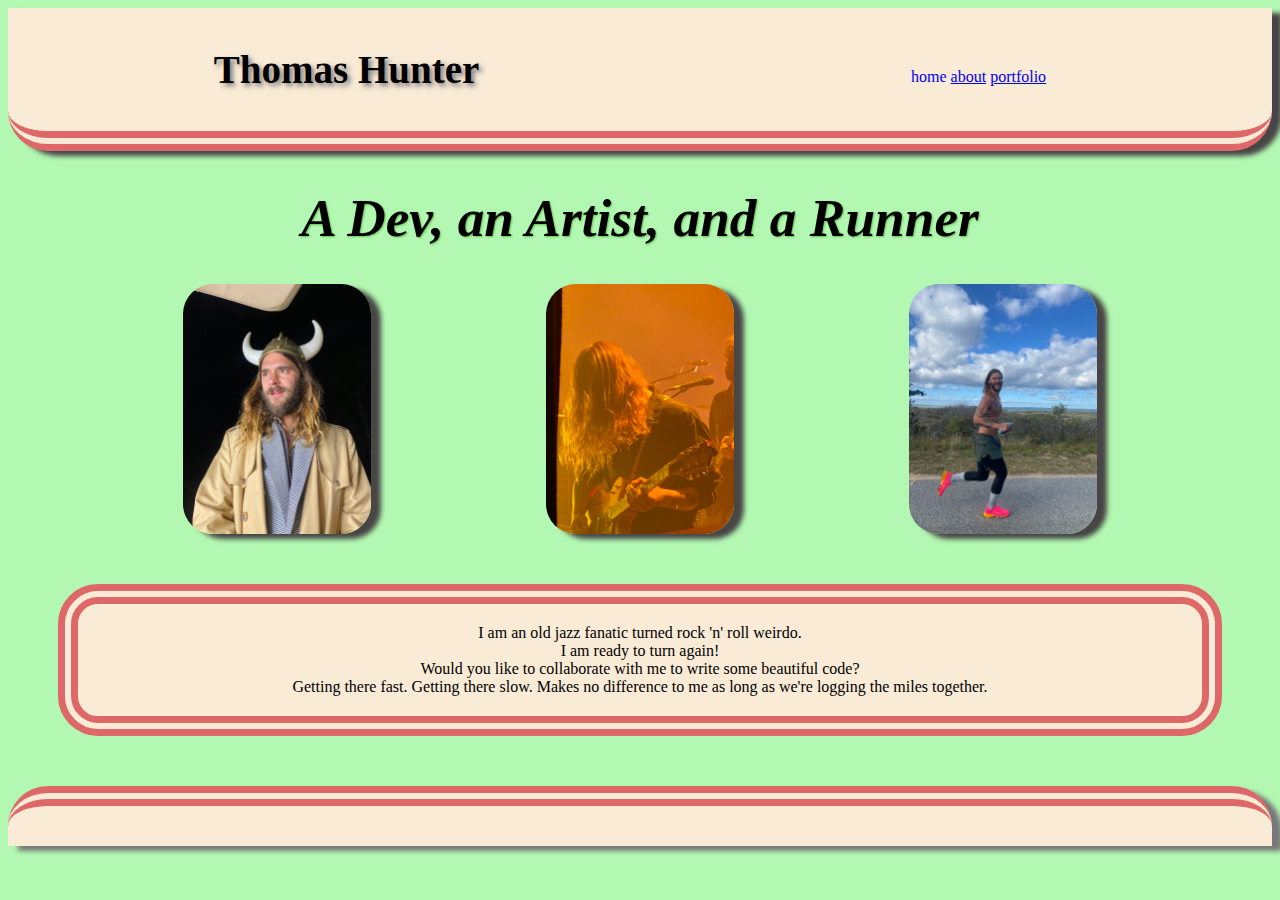
==== index.html @ 3a6aa993 "I added style and content to the pages for this push." ====
<html>
  <head>
    <title>my little tiny site</title>
    <link rel="stylesheet" href="./styles.css">
  </head>
  <body>
    <nav>
      <div id="name">
        <h3>Thomas Hunter</h3>
      </div>
      <div class="links">
        <a class="inactive" href="./index.html">home</a>
        <a href="./about.html">about</a>
        <a href="./portfolio.html">portfolio</a>
      </div>
    </nav>

    <main>
      <section class="title">
         <h1>A Dev, an Artist, and a Runner</h1>
      </section>
      <section class="image-container">
        <a href="https://www.imdb.com/title/tt0113243/" target="blank">
          <img src="./images/viking-thomas_1265.jpg"
          alt="viking thomas"/>
        </a>
        <a href="https://www.youtube.com/watch?v=hzSNCKIWPBQ" target="blank">
          <img src="./images/guitar-thomas_0238.jpg"
          alt="guitar thomas"/>
        </a>
        <a href="https://www.goodreads.com/book/show/2195464.What_I_Talk_About_When_I_Talk_About_Running" target="blank">
           <img src="./images/runner-thomas_1019.jpg"
          alt="runner thomas"/>
        </a>
       </section>
       <p>
        I am an old jazz fanatic turned rock 'n' roll weirdo.</br>
        I am ready to turn again! </br>
        Would you like to collaborate with me to write some beautiful code? </br>
        Getting there fast. Getting there slow. Makes no difference to me as long as we're logging the miles together.
       </p>

    </main>
  </body>
  <footer>   </footer>
</html>
---- styles.css ----
body {
  background-color: rgb(178, 248, 178);
}
#name {
  text-shadow: 3px 3px 5px rgb(123, 123, 123);
}
img {
  box-shadow: 10px 5px 5px rgb(71, 69, 69);
  height: 250px;
  border-radius: 30px;
  transition: height 3s, border-radius 5s;
}
img:hover {
  height: 300px;
  border-radius: 400px;
}

.image-container {
  display: flex;
  justify-content: space-evenly;
 
}
.title {
  text-shadow: 1px 1px 2px rgb(105, 193, 83);
  font-size: 20pt;
  text-align: center;
  font-style: oblique;
  transition: color 2s;
}
.title:hover{
  color:rgb(222, 104, 104);
}
nav {
  background-color: antiquewhite;
  border-bottom: 20px double rgb(222, 104, 104);
  border-bottom-left-radius: 40px;
  border-bottom-right-radius: 40px;
  display: flex;
  justify-content: space-around;
  box-shadow: 10px 5px 5px rgb(71, 69, 69);
}
#name{
  font-size: 25pt;
  font-style: bold;
}
h2 {
  width: 150px;
  background-color: antiquewhite;
  text-align: center;
  margin-top: 20px;
  border: 20px double rgb(222, 104, 104);
  border-radius: 40px;
  padding: 20px;
  box-shadow: 10px 5px 5px rgb(94, 92, 92);

}
p {
  background-color: antiquewhite;
  text-align: center;
  margin: 50px;
  border: 20px double rgb(222, 104, 104);
  border-radius: 40px;
  padding: 20px;
}
.inactive {
  text-decoration: none;
  pointer-events: none;

}
.links {
  padding: 20px;
  text-align: right;
  margin-top: 40px;
}

footer {
  box-shadow: 10px 5px 5px rgb(119, 119, 119);
  position: sticky;
  bottom: 0;
  width: 100%;
  height: 2.5rem;
  background-color: antiquewhite;
  border-top: 20px double rgb(222, 104, 104);
  border-top-left-radius: 40px;
  border-top-right-radius: 40px;
}
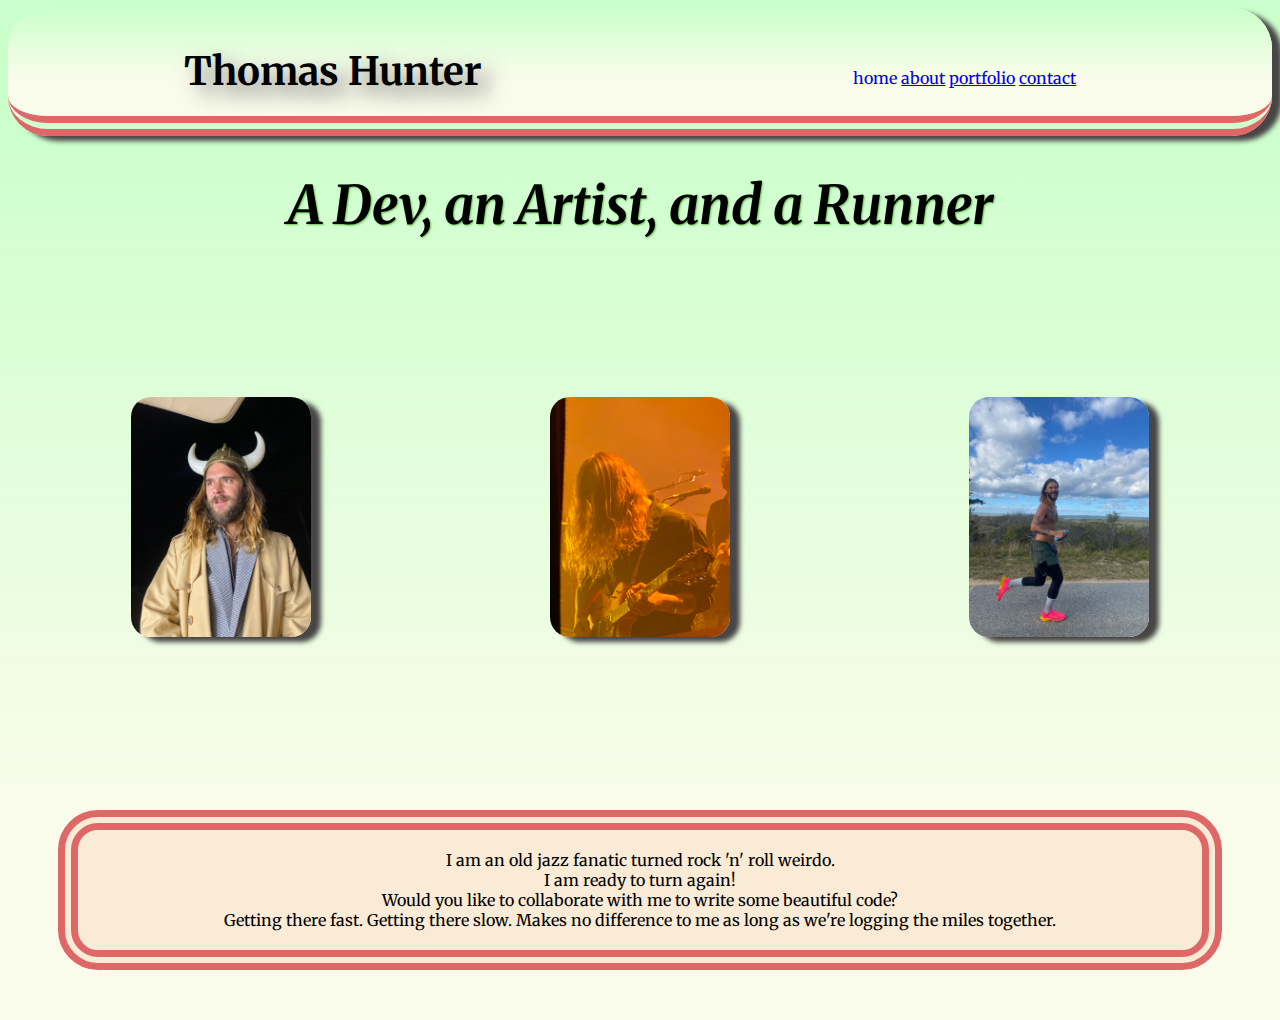
==== commit 4c3bbd82: "used gradient color on body. created contact and success page. changed how I was using flex. changed" ====
--- a/index.html
+++ b/index.html
@@ -2,6 +2,9 @@
   <head>
     <title>my little tiny site</title>
     <link rel="stylesheet" href="./styles.css">
+    <link rel="preconnect" href="https://fonts.googleapis.com">
+    <link rel="preconnect" href="https://fonts.gstatic.com" crossorigin>
+    <link href="https://fonts.googleapis.com/css2?family=Merriweather:ital,wght@0,300;0,400;0,700;0,900;1,300;1,400;1,700;1,900&display=swap" rel="stylesheet">
   </head>
   <body>
     <nav>
@@ -12,10 +15,10 @@
         <a class="inactive" href="./index.html">home</a>
         <a href="./about.html">about</a>
         <a href="./portfolio.html">portfolio</a>
+        <a href="./contact.html">contact</a>
       </div>
     </nav>
 
-    <main>
       <section class="title">
          <h1>A Dev, an Artist, and a Runner</h1>
       </section>
@@ -39,8 +42,5 @@
         Would you like to collaborate with me to write some beautiful code? </br>
         Getting there fast. Getting there slow. Makes no difference to me as long as we're logging the miles together.
        </p>
-
-    </main>
   </body>
-  <footer>   </footer>
 </html>
--- a/styles.css
+++ b/styles.css
@@ -1,24 +1,50 @@
 body {
-  background-color: rgb(178, 248, 178);
+  font-family: "Merriweather", serif;
+  background-image: linear-gradient(
+    rgb(203, 255, 204) 10%,
+    rgb(250, 252, 235) 80%);
 }
 #name {
-  text-shadow: 3px 3px 5px rgb(123, 123, 123);
+  text-shadow: 10px 10px 20px rgb(123, 123, 123);
 }
 img {
   box-shadow: 10px 5px 5px rgb(71, 69, 69);
-  height: 250px;
-  border-radius: 30px;
-  transition: height 3s, border-radius 5s;
+  margin: 27px;
+  height: 15em;
+  border-radius: 20px;
+  transition: height 3s, border-radius 5s, box-shadow 5s;
 }
+
 img:hover {
-  height: 300px;
+  box-shadow: 10px 5px 5px rgb(199, 58, 218);
+  height: 17em;
   border-radius: 400px;
 }
 
+.imgContainer {
+  display: grid;
+  width: 100%;
+  padding: 20px;
+  grid-template-columns: repeat(3, 1fr);
+  
+}
+.normal-img {
+  /* display: inline-block;
+  justify-content: space-between; */
+  box-shadow: 10px 5px 5px rgb(71, 69, 69);
+  margin-left: 10px;
+  margin-right: auto;
+  height: 150px;
+  border-radius: 30px;
+  pointer-events: none;
+}
+
 .image-container {
+  padding: 1in;
   display: flex;
-  justify-content: space-evenly;
- 
+  justify-content: space-between;
+  flex-direction: row;
+  flex-wrap: wrap;
 }
 .title {
   text-shadow: 1px 1px 2px rgb(105, 193, 83);
@@ -31,10 +57,14 @@
   color:rgb(222, 104, 104);
 }
 nav {
-  background-color: antiquewhite;
+  margin: 0;
+  padding: 0;
+  height: 12vh;
+  background-image: linear-gradient(
+  rgb(203, 255, 204) 0%,
+  rgb(250, 252, 235) 65%);
   border-bottom: 20px double rgb(222, 104, 104);
-  border-bottom-left-radius: 40px;
-  border-bottom-right-radius: 40px;
+  border-radius: 40px;
   display: flex;
   justify-content: space-around;
   box-shadow: 10px 5px 5px rgb(71, 69, 69);
@@ -74,6 +104,8 @@
 }
 
 footer {
+  text-align: center;
+  color:bisque;
   box-shadow: 10px 5px 5px rgb(119, 119, 119);
   position: sticky;
   bottom: 0;
@@ -84,4 +116,45 @@
   border-top-left-radius: 40px;
   border-top-right-radius: 40px;
 }
+.secondary-page {
+  box-shadow: 10px 5px 5px rgb(134, 133, 133);
+  display: row;
+  justify-content: space-evenly;
+  padding: 20px;
+  border: 10px double rgb(134, 133, 133);
+  border-radius: 40px;
+  margin-top: 20px;
+  margin-left: auto;
+  margin-right: auto;
+  margin-bottom: 30px;
+  width: 1000px; 
+  background-color: rgb(182, 230, 214);
+}
+.divider {
+  background-color: antiquewhite;
+  text-align: center;
+  height: 5px;
+  margin: 50px;
+  border: 10px double rgb(222, 104, 104);
+  border-radius: 40px;
+  padding: 20px;
+}
+h3 {
+  text-align: center;
+}
 
+#lastImageArea {
+  display: flex;
+  justify-content: center;
+}
+
+#lastImage {
+  height: 50em;
+  transition: all 5s;
+}
+
+.bigForm {
+  height: 25%;
+  width: 50%;
+}
+
